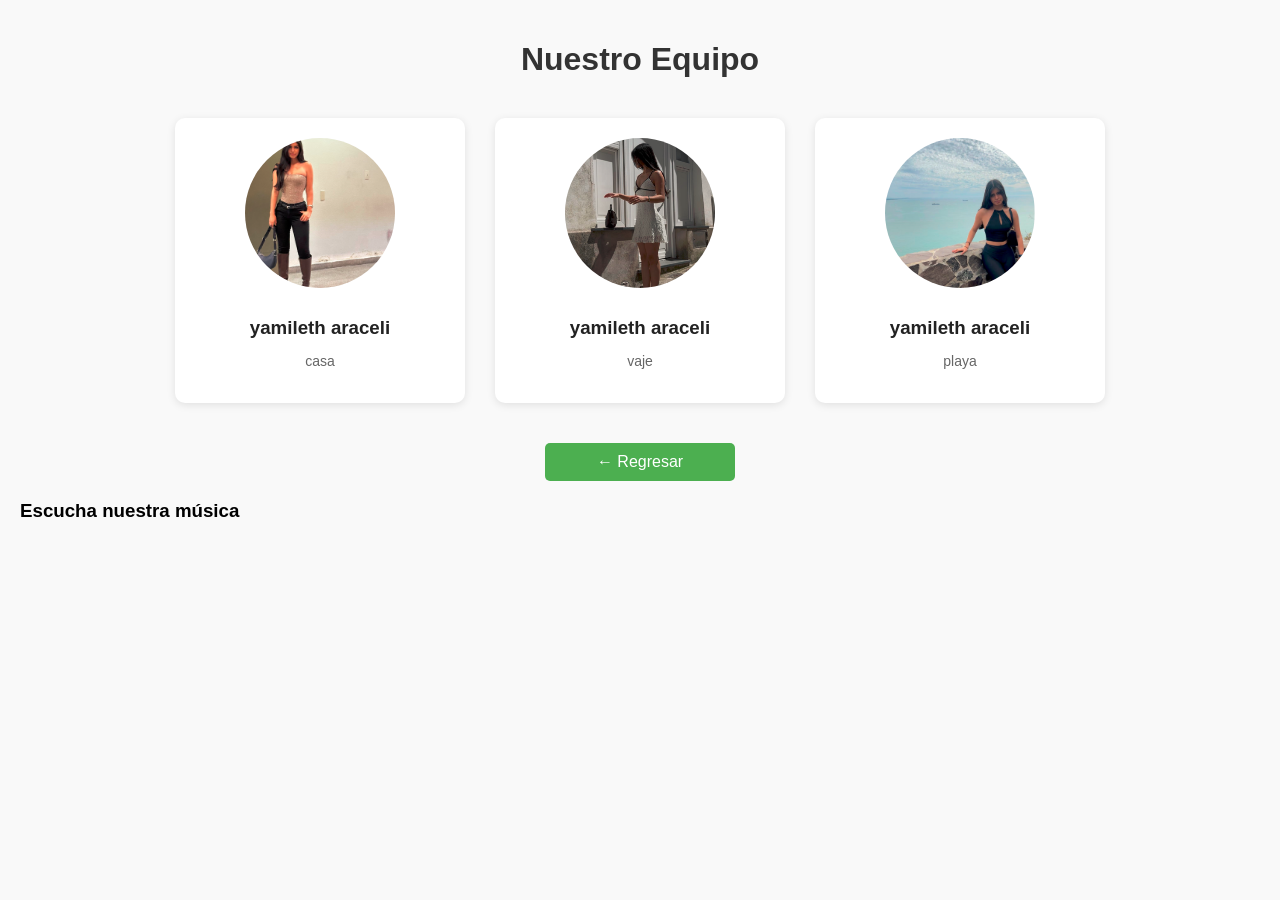
==== galeria.html @ 0b8949f1 "Update galeria.html" ====
<!DOCTYPE html>
<html lang="es">
<head>
  <meta charset="UTF-8">
  <meta name="viewport" content="width=device-width, initial-scale=1.0">
  <title>Colaboradores</title>
  
  <!-- Enlaza tu mismo archivo de estilos -->
  <link rel="stylesheet" href="estilos.css">
  
  <style>
    /* Estilos solo para esta página si lo necesitas aquí */
    body {
      font-family: Arial, sans-serif;
      margin: 0;
      padding: 20px;
      background-color: #f9f9f9;
    }
    h1 {
      text-align: center;
      color: #333;
      margin-bottom: 40px;
    }
    .contenedor-colaboradores {
      display: flex;
      justify-content: center;
      gap: 30px;
      flex-wrap: wrap;
    }
    .tarjeta {
      background: white;
      padding: 20px;
      border-radius: 10px;
      box-shadow: 0 2px 8px rgba(0,0,0,0.1);
      text-align: center;
      width: 250px;
    }
    .tarjeta img {
      width: 150px;
      height: 150px;
      border-radius: 50%;
      object-fit: cover;
      margin-bottom: 15px;
    }
    .tarjeta h3 {
      margin: 10px 0 5px;
      color: #222;
    }
    .tarjeta p {
      font-size: 14px;
      color: #666;
    }
    .boton-regresar {
      display: block;
      text-align: center;
      margin-top: 40px;
      text-decoration: none;
      color: #fff;
      background: #4CAF50;
      padding: 10px 20px;
      width: 150px;
      margin-left: auto;
      margin-right: auto;
      border-radius: 5px;
    }
    .boton-regresar:hover {
      background: #45a049;
    }
  </style>
</head>
<body>

  <h1>Nuestro Equipo</h1>

  <div class="contenedor-colaboradores">
    
    <!-- Colaborador 1 -->
    <div class="tarjeta">
      <img src="img/ara1.png" alt="yo">
      <h3>yamileth araceli</h3>
      <p>casa</p>
    </div>

    <!-- Colaborador 2 -->
    <div class="tarjeta">
      <img src="img/ara.png" alt="viaje">
      <h3>yamileth araceli</h3>
      <p>vaje</p>
    </div>

    <!-- Colaborador 3 -->
    <div class="tarjeta">
      <img src="img/ara3.png" alt="trancicion">
      <h3>yamileth araceli</h3>
      <p>playa</p>
    </div>

  </div>

  <!-- Botón para regresar a tu página principal -->
  <a href="index.html" class="boton-regresar">← Regresar</a>
  <h3>Escucha nuestra música</h3>
<a href"https://music.apple.com/mx/song/liberian-girl-2012-remastered-version/559334754"</a>


  

</iframe>

</body>
</html>
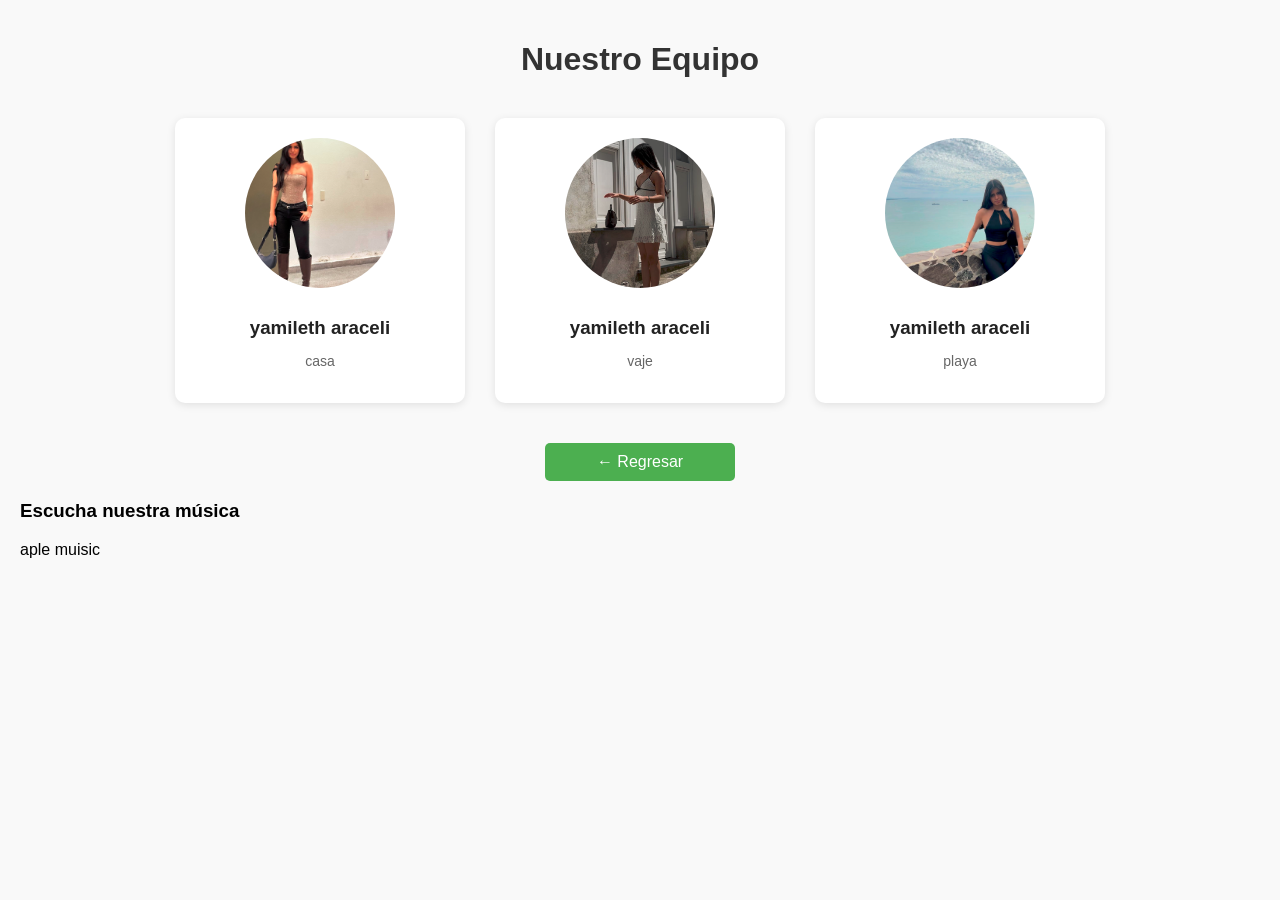
==== commit b2e00d7c: "Update galeria.html" ====
--- a/galeria.html
+++ b/galeria.html
@@ -100,7 +100,7 @@
   <!-- Botón para regresar a tu página principal -->
   <a href="index.html" class="boton-regresar">← Regresar</a>
   <h3>Escucha nuestra música</h3>
-<a href"https://music.apple.com/mx/song/liberian-girl-2012-remastered-version/559334754"</a>
+<a href"https://music.apple.com/mx/song/liberian-girl-2012-remastered-version/559334754"> aple muisic</a>
 
 
   
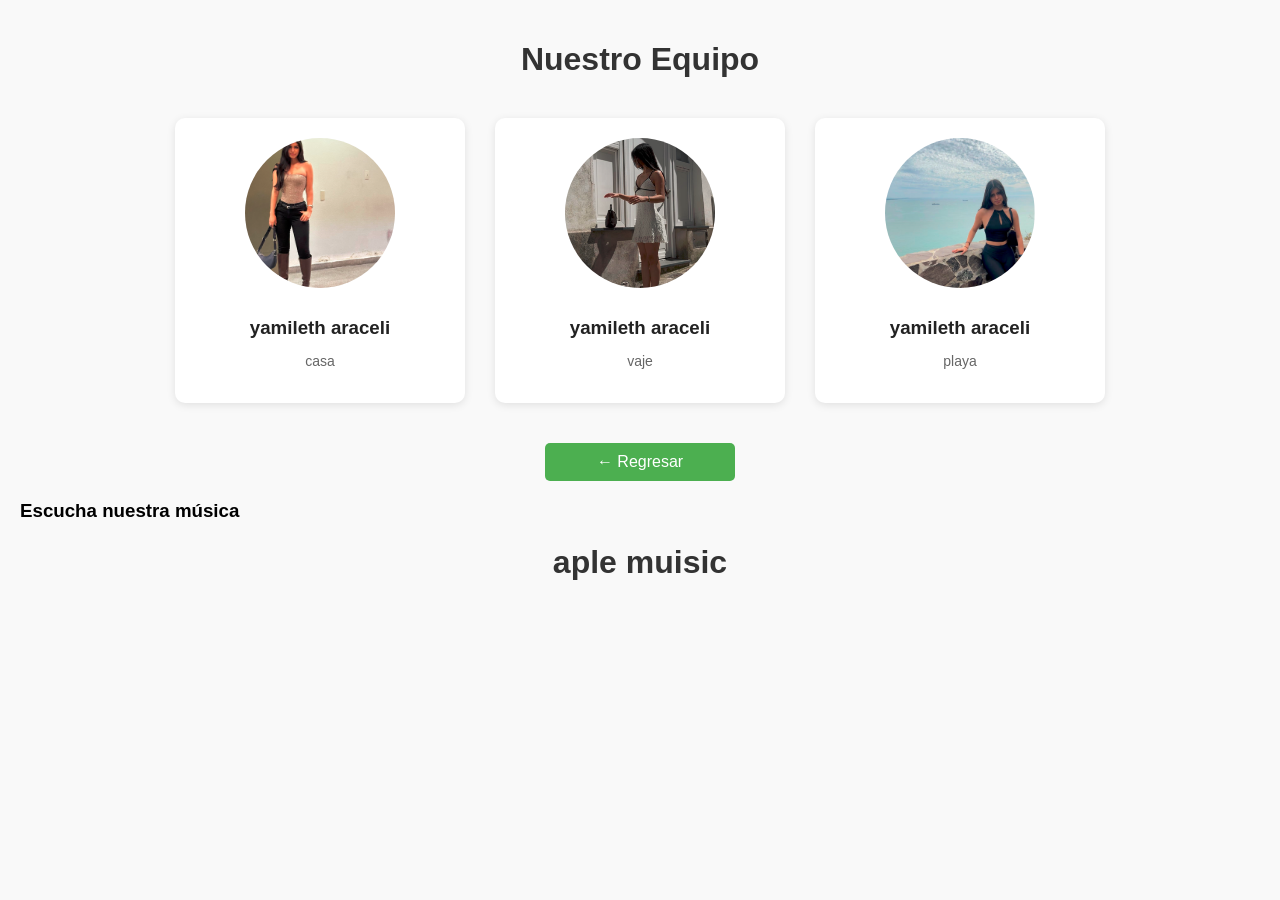
==== commit 2d89cf4a: "Update galeria.html" ====
--- a/galeria.html
+++ b/galeria.html
@@ -100,7 +100,7 @@
   <!-- Botón para regresar a tu página principal -->
   <a href="index.html" class="boton-regresar">← Regresar</a>
   <h3>Escucha nuestra música</h3>
-<a href"https://music.apple.com/mx/song/liberian-girl-2012-remastered-version/559334754"> aple muisic</a>
+<a href"https://music.apple.com/mx/song/liberian-girl-2012-remastered-version/559334754"> <h1>aple muisic</h1></a>
 
 
   
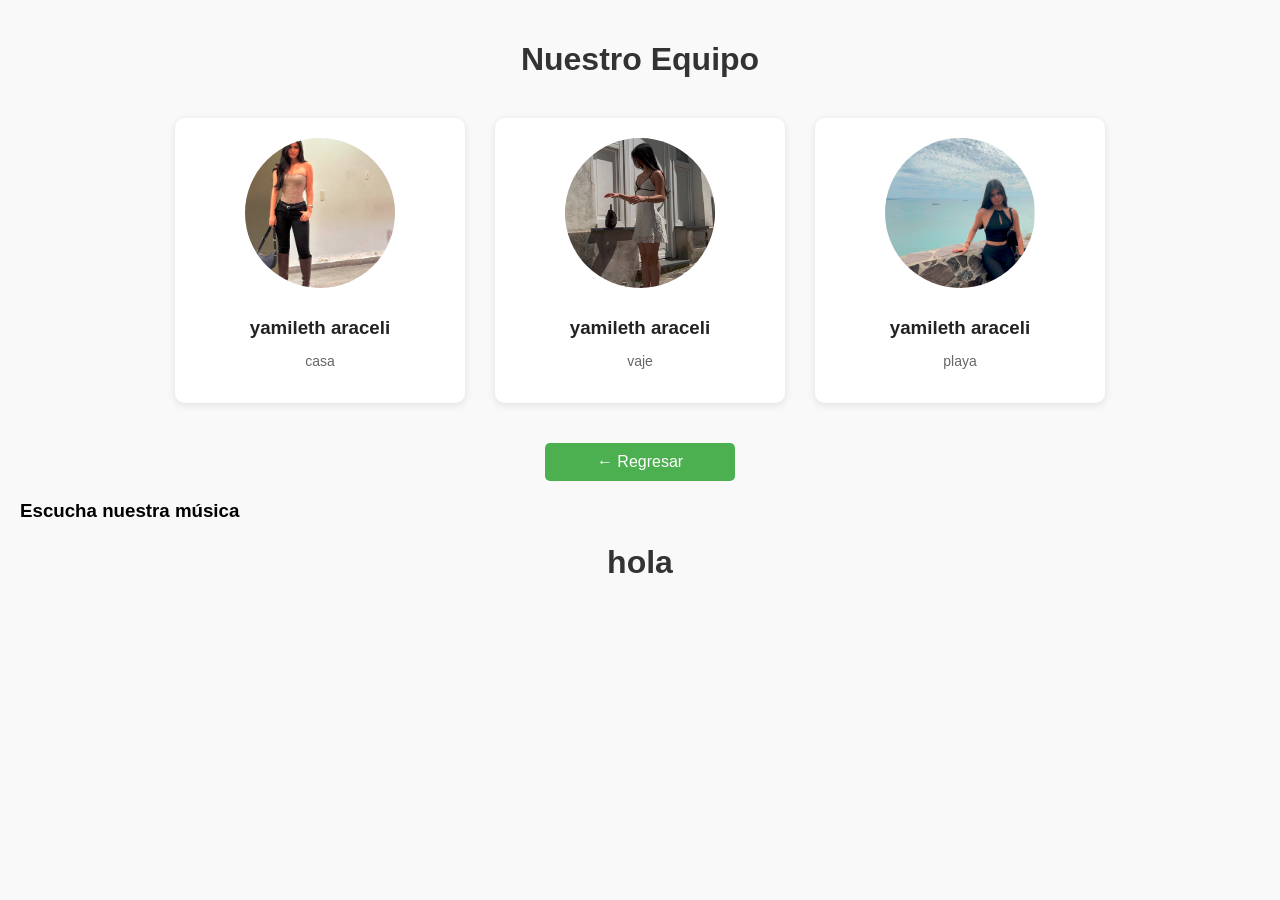
==== commit 86d26aaa: "Update galeria.html" ====
--- a/galeria.html
+++ b/galeria.html
@@ -100,7 +100,7 @@
   <!-- Botón para regresar a tu página principal -->
   <a href="index.html" class="boton-regresar">← Regresar</a>
   <h3>Escucha nuestra música</h3>
-<a href"https://music.apple.com/mx/song/liberian-girl-2012-remastered-version/559334754"> <h1>aple muisic</h1></a>
+<a href"https://music.apple.com/mx/song/dirty-diana-2012-remaster/559334762"> <h1>hola</h1></a>
 
 
   
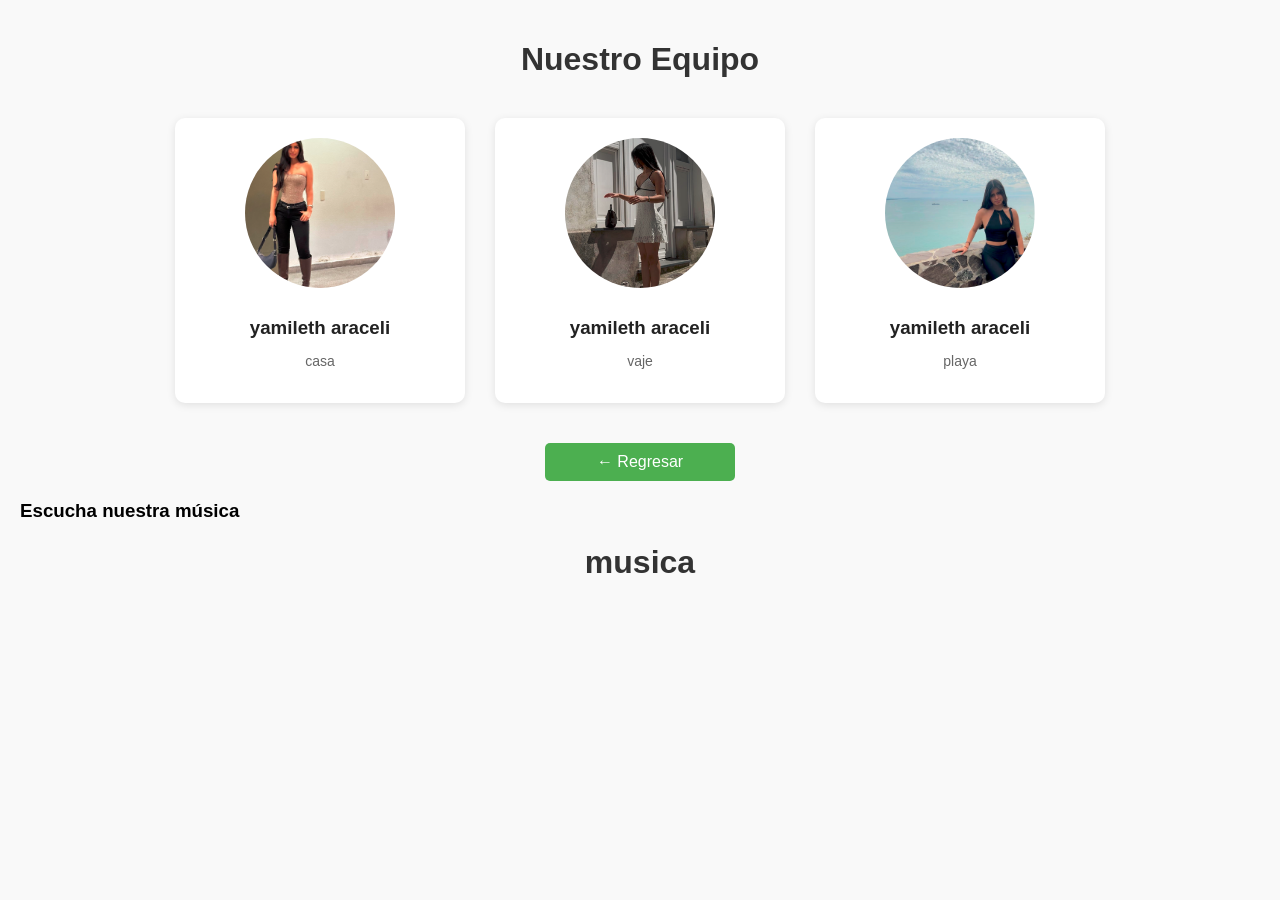
==== commit b1db2ada: "Update galeria.html" ====
--- a/galeria.html
+++ b/galeria.html
@@ -100,7 +100,7 @@
   <!-- Botón para regresar a tu página principal -->
   <a href="index.html" class="boton-regresar">← Regresar</a>
   <h3>Escucha nuestra música</h3>
-<a href"https://music.apple.com/mx/song/dirty-diana-2012-remaster/559334762"> <h1>hola</h1></a>
+<a href"https://music.apple.com/mx/song/dirty-diana-2012-remaster/559334762"> <h1>musica</h1></a>
 
 
   
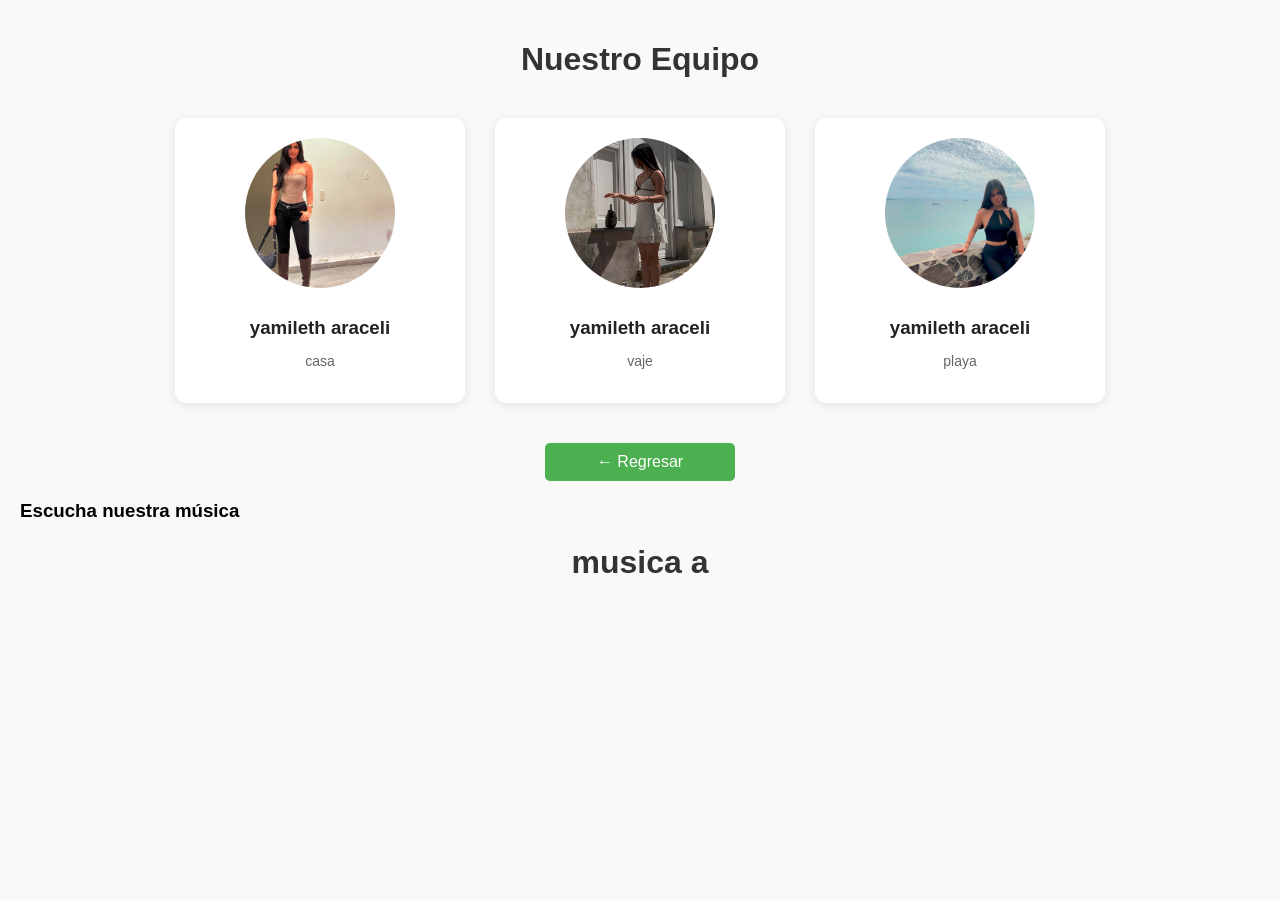
==== commit 0c56b701: "Update galeria.html" ====
--- a/galeria.html
+++ b/galeria.html
@@ -100,7 +100,7 @@
   <!-- Botón para regresar a tu página principal -->
   <a href="index.html" class="boton-regresar">← Regresar</a>
   <h3>Escucha nuestra música</h3>
-<a href"https://music.apple.com/mx/song/dirty-diana-2012-remaster/559334762"> <h1>musica</h1></a>
+<a href"https://music.apple.com/mx/song/dirty-diana-2012-remaster/559334762"> <h1>musica a</h1></a>
 
 
   
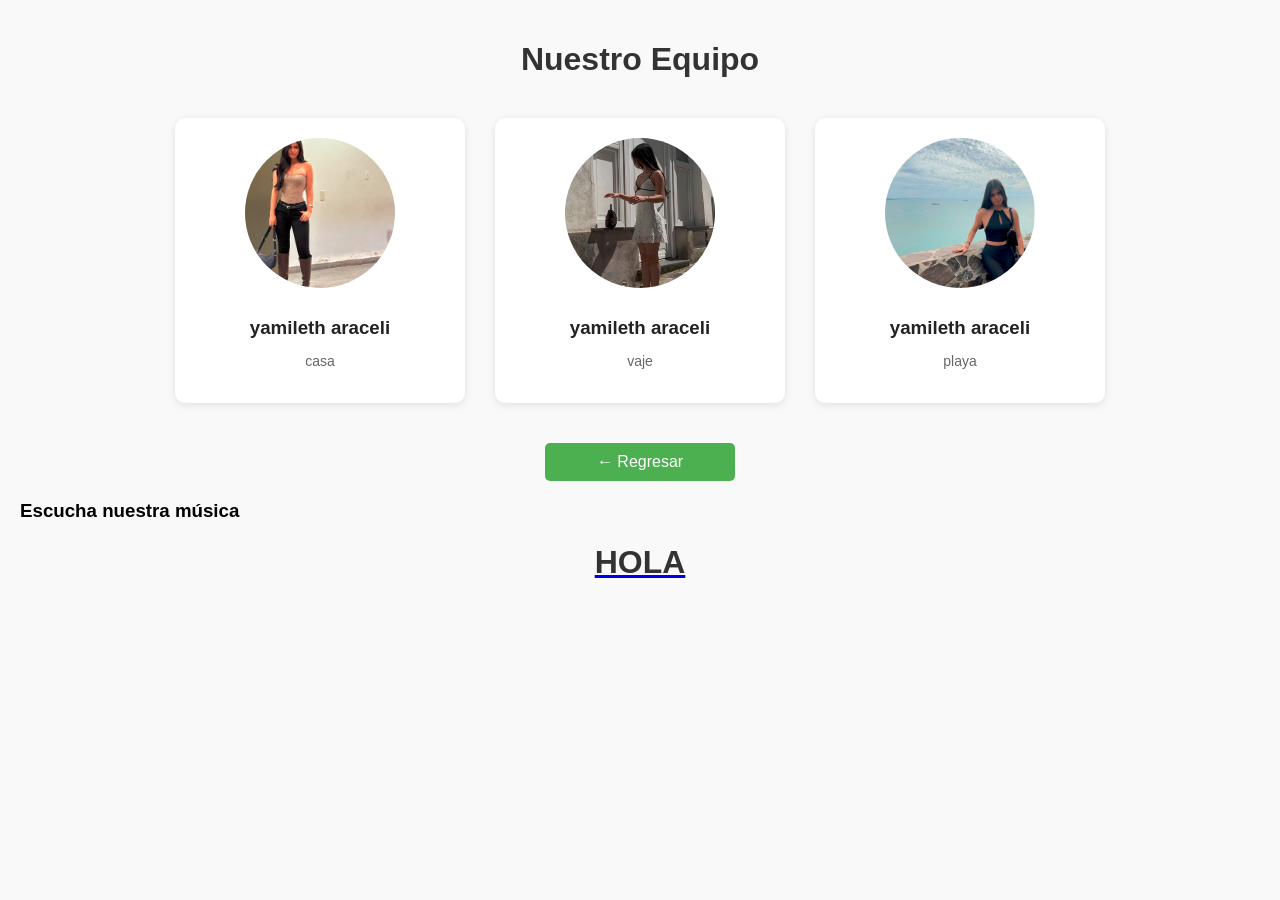
==== commit 1f9fb7c5: "Update galeria.html" ====
--- a/galeria.html
+++ b/galeria.html
@@ -100,7 +100,9 @@
   <!-- Botón para regresar a tu página principal -->
   <a href="index.html" class="boton-regresar">← Regresar</a>
   <h3>Escucha nuestra música</h3>
-<a href"https://music.apple.com/mx/song/dirty-diana-2012-remaster/559334762"> <h1>musica a</h1></a>
+<a href="https://music.apple.com/mx/song/another-part-of-me-2012-remaster/559334756">
+<h1>HOLA</h1>
+</a>
 
 
   
